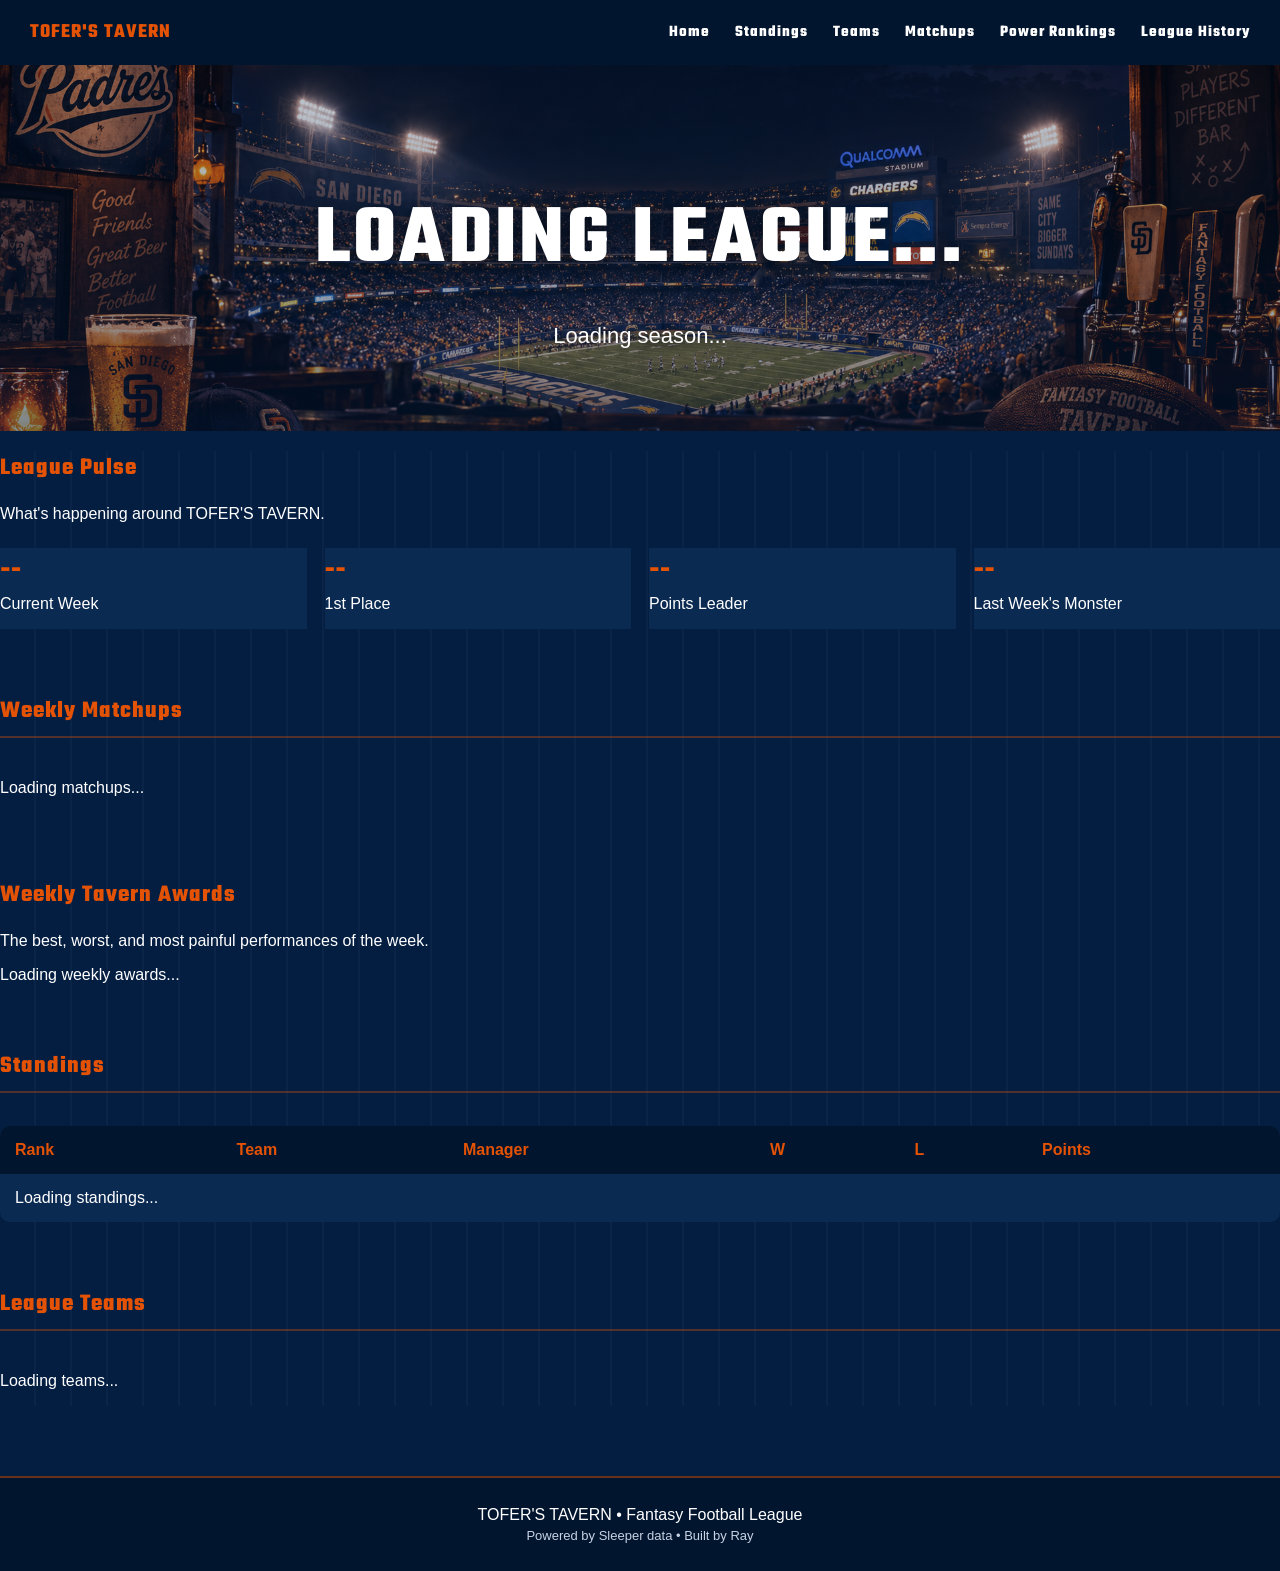
==== index.html @ 4baad5f4 "Launch TOFER'S TAVERN website" ====
<!DOCTYPE html>
<html>

<head>

    <meta charset="UTF-8">
    <meta name="viewport" content="width=device-width, initial-scale=1.0">
    <title>TOFER'S TAVERN</title>

    <link rel="preconnect" href="https://fonts.googleapis.com">
    <link rel="preconnect" href="https://fonts.gstatic.com" crossorigin>
    <link href="https://fonts.googleapis.com/css2?family=Teko:wght@400;500;600;700&display=swap" rel="stylesheet">

    <link rel="stylesheet" href="style.css">
</head>

<body>

<nav class="navbar">

    <div class="nav-logo">
        TOFER'S TAVERN
    </div>

     <div class="nav-links">
    <a href="#home">Home</a>
    <a href="#standings">Standings</a>
    <a href="#teams">Teams</a>
    <a href="#matchups">Matchups</a>
    <a href="power-rankings.html">Power Rankings</a>
    <a href="league-history.html">League History</a>

    </div>

</nav>
    <header>
        <h1 id="league-name">Loading League...</h1>
	<p id="league-season">Loading season...</p>
    </header>

<main>

    <h2>League Pulse</h2>
    <p>What's happening around TOFER'S TAVERN.</p>

    <section class="league-overview">

    <div class="card">
        <h3 id="pulse-week">--</h3>
        <p>Current Week</p>
    </div>

    <div class="card">
        <h3 id="pulse-leader">--</h3>
        <div class="pulse-detail" id="pulse-leader-detail"></div>
        <p>1st Place</p>
    </div>

    <div class="card">
        <h3 id="pulse-points">--</h3>
        <div class="pulse-detail" id="pulse-points-detail"></div>
        <p>Points Leader</p>
    </div>

    <div class="card">
        <h3 id="pulse-monster">--</h3>
        <div class="pulse-detail" id="pulse-monster-detail"></div>
        <p>Last Week's Monster</p>
    </div>

</section>

<section class="matchups-section" id="matchups">

    <h2 id="matchups-title">Weekly Matchups</h2>

    <div id="matchups-container">
        <p>Loading matchups...</p>
    </div>

</section>

<section class="awards-section">

    <div class="awards-heading">

        <div>

            <h2 id="awards-title">
                Weekly Tavern Awards
            </h2>

            <p>
                The best, worst, and most painful performances of the week.
            </p>

        </div>

    </div>


    <div id="awards-container">

        <p>Loading weekly awards...</p>

    </div>

</section>

<section class="standings-section" id="standings">

    <h2>Standings</h2>

    <div class="standings-wrapper">

        <table class="standings-table">

            <thead>
                <tr>
                    <th>Rank</th>
                    <th>Team</th>
                    <th>Manager</th>
                    <th>W</th>
                    <th>L</th>
                    <th>Points</th>
                </tr>
            </thead>

            <tbody id="standings-body">
                <tr>
                    <td colspan="6">Loading standings...</td>
                </tr>
            </tbody>

        </table>

    </div>

</section>


<section class="teams-section" id="teams">

        <h2>League Teams</h2>

        <div id="teams-container">
            <p>Loading teams...</p>
        </div>

</section>

</main>

<div id="roster-modal" class="roster-modal">

    <div class="roster-modal-content">

        <button id="close-roster" class="close-roster">
            ×
        </button>

        <h2 id="roster-team-name">
            Team Roster
        </h2>

        <p id="roster-manager"></p>

        <div id="roster-players">
            Loading roster...
        </div>

    </div>

</div>

<footer class="site-footer">

    <p>
        TOFER'S TAVERN • Fantasy Football League
    </p>

    <p class="footer-small">
        Powered by Sleeper data • Built by Ray
    </p>

</footer>

<script src="script.js"></script><script src="script.js"></script>

</body>

</html>
---- style.css ----
:root {
    --bg: #041E42;
    --surface: #0b2a52;
    --nav: #02152e;

    --orange: #E35205;
    --white: #FFFFFF;

    --text: #FFFFFF;
    --muted: #c7d2e3;
    --border: #24456b;
}

body {
    background-color: #111827;
    color: white;
    font-family: Arial, sans-serif;
    margin: 0;
}

header {
    background-color: #1f2937;
    text-align: center;
    padding: 40px 20px;
}

h1 {
    font-size: 48px;
    margin-bottom: 10px;
}

h2 {
    color: #facc15;
}

main {
    main {
    max-width: 1400px;
    margin: 0 auto;
    padding: 45px 30px 80px;
}
}.league-overview {
    display: grid;
    grid-template-columns: repeat(4, 1fr);
    gap: 18px;
    margin-top: 25px;
}

.card h3 {
    color: var(--orange);
    font-size: 27px;
    margin: 0;
}

.card h3 {
    color: #facc15;
    font-size: 32px;
    margin: 0;
}

.league-overview .card h3 {
    overflow-wrap: anywhere;
}

.card p {
    margin-top: 10px;
}.navbar {
    box-shadow: 0 3px 12px rgba(0, 0, 0, 0.35)
    background-color: #0b0f19;
    display: flex;
    justify-content: space-between;
    align-items: center;
    padding: 18px 30px;
    position: sticky;
    top: 0;
    z-index: 1000;
}

.nav-logo {
    color: var(--orange);
    font-weight: bold;
    font-size: 20px;
    text-decoration: none;
}

.nav-links {
    display: flex;
    gap: 25px;
}

.nav-links a {
    color: white;
    text-decoration: none;
    font-weight: bold;
}

.nav-links a:hover {
    color: #facc15;
}

.teams-section {
    margin-top: 50px;
}

#teams-container {
    display: grid;
    grid-template-columns: repeat(auto-fit, minmax(250px, 1fr));
    gap: 15px;
    margin-top: 25px;
}

.team-card {
    background-color: var(--surface);
    padding: 16px;
    border-radius: 10px;

    cursor: pointer;
    transition: transform 0.2s ease;
}

.team-card h3 {
    color: #facc15;
    margin-top: 0;
}

.team-card p {
    margin-bottom: 0;
}

.team-card h3 {
    overflow-wrap: anywhere;
}

#teams-container {
    grid-template-columns: repeat(auto-fit, minmax(280px, 1fr));
}

.standings-section {
    margin-top: 60px;
}

.standings-wrapper {
    overflow-x: auto;
}

.standings-table {
    width: 100%;
    border-collapse: collapse;
    margin-top: 25px;
    background-color: #1f2937;
    border-radius: 10px;
    overflow: hidden;
}

.standings-table th {
    background-color: #0b0f19;
    color: #facc15;
    text-align: left;
    padding: 15px;
}

.standings-table td {
    padding: 15px;
    border-bottom: 1px solid #374151;
}

.standings-table tr:last-child td {
    border-bottom: none;
}

.standings-table tbody tr:hover {
    background-color: #273244;
}

.team-card-top {
    display: flex;
    align-items: center;
    gap: 15px;
}

.team-avatar {
    width: 60px;
    height: 60px;
    border-radius: 50%;
    object-fit: cover;
    flex-shrink: 0;
}

.avatar-fallback {
    background-color: #374151;
    color: #facc15;
    display: flex;
    align-items: center;
    justify-content: center;
    font-size: 24px;
    font-weight: bold;
}

.team-card-top h3 {
    margin-bottom: 8px;
}

.team-card-top p {
    margin-top: 0;
}

.matchups-section {
    margin-top: 60px;
}

#matchups-container {
    display: grid;
    grid-template-columns: repeat(2, 1fr);
    gap: 20px;
    margin-top: 25px;
}

.matchup-card {
    background-color: #1f2937;
    border-radius: 10px;
    overflow: hidden;
}

.matchup-header {
    background-color: #0b0f19;
    color: #facc15;
    padding: 10px 20px;
    font-weight: bold;
}

.matchup-team {
    display: flex;
    align-items: center;
    justify-content: space-between;
    padding: 18px 20px;
}

.matchup-team:first-of-type {
    border-bottom: 1px solid #374151;
}

.matchup-team-info {
    display: flex;
    align-items: center;
    gap: 15px;
}

.matchup-team-name {
    font-weight: bold;
    margin: 0;
}

.matchup-manager {
    margin: 5px 0 0;
    font-size: 14px;
    color: #cbd5e1;
}

.matchup-score {
    font-size: 26px;
    font-weight: bold;
    color: #facc15;
}

@media (max-width: 800px) {

    #matchups-container {
        grid-template-columns: 1fr;
    }

}

/* Padres City Connect theme */

body {
    background-color: var(--bg);
    color: var(--text);
}

header {
    background-color: var(--surface);
}

.navbar {
    background-color: var(--nav);
}

.nav-logo {
    color: var(--pink);
}

.nav-links a {
    color: var(--text);
}

.nav-links a:hover {
    color: var(--mint);
}

h2 {
    color: var(--pink);
}

.card {
    background-color: var(--surface);
}

.card h3 {
    color: var(--yellow);
}

.team-card {
    background-color: var(--surface);
}

.team-card h3 {
    color: var(--pink);
}

.avatar-fallback {
    background-color: var(--border);
    color: var(--mint);
}

.standings-table {
    background-color: var(--surface);
}

.standings-table th {
    background-color: var(--nav);
    color: var(--mint);
}

.standings-table td {
    border-bottom: 1px solid var(--border);
}

.standings-table tbody tr:hover {
    background-color: #293746;
}

.matchup-card {
    background-color: var(--surface);
}

.matchup-header {
    background-color: var(--nav);
    color: var(--pink);
}

.matchup-team:first-of-type {
    border-bottom: 1px solid var(--border);
}

.matchup-score {
    color: var(--yellow);
}

.matchup-manager {
    color: var(--muted);
}

/* 1998 Padres theme */

body {
    background-color: var(--bg);
    color: var(--text);
}

header {
    background-color: var(--surface);
}

.navbar {
    background-color: var(--nav);
}

.nav-logo {
    color: var(--orange);
}

.nav-links a {
    color: var(--white);
}

.nav-links a:hover {
    color: var(--orange);
}

h2 {
    color: var(--orange);
}

.card {
    background-color: var(--surface);
}

.card h3 {
    color: var(--orange);
}

.team-card {
    background-color: var(--surface);
}

.team-card h3 {
    color: var(--orange);
}

.avatar-fallback {
    background-color: var(--border);
    color: var(--white);
}

.standings-table {
    background-color: var(--surface);
}

.standings-table th {
    background-color: var(--nav);
    color: var(--orange);
}

.standings-table td {
    border-bottom: 1px solid var(--border);
}

.standings-table tbody tr:hover {
    background-color: #143962;
}

.matchup-card {
    background-color: var(--surface);
}

.matchup-header {
    background-color: var(--nav);
    color: var(--orange);
}

.matchup-team:first-of-type {
    border-bottom: 1px solid var(--border);
}

.matchup-score {
    color: var(--orange);
}

.matchup-manager {
    color: var(--muted);
}

html {
    scroll-behavior: smooth;
}

.team-card {
    cursor: pointer;
    transition: transform 0.2s ease;
}

.team-card:hover {
    transform: translateY(-4px);
}

.roster-modal {
    display: none;
    position: fixed;

    top: 0;
    left: 0;

    width: 100%;
    height: 100%;

    background-color: rgba(0, 0, 0, 0.75);

    align-items: center;
    justify-content: center;

    z-index: 1000;
}

.roster-modal-content {
    background-color: var(--surface);

    width: 90%;
    max-width: 700px;

    max-height: 80vh;
    overflow-y: auto;

    border-radius: 12px;

    padding: 30px;

    position: relative;

    border-top: 5px solid var(--orange);
}

.close-roster {
    position: absolute;

    top: 15px;
    right: 20px;

    background: none;
    border: none;

    color: white;

    font-size: 32px;
    cursor: pointer;
}

.player-row {
    display: flex;
    justify-content: space-between;
    align-items: center;

    padding: 12px 0;

    border-bottom: 1px solid var(--border);
}

.player-name {
    font-weight: bold;
}

.player-position {
    color: var(--orange);
    font-weight: bold;
}

.player-details {
    display: flex;
    align-items: center;
    gap: 12px;
}

.player-rank {
    color: white;
    font-size: 14px;
    font-weight: bold;

    background-color: var(--nav);

    padding: 4px 8px;
    border-radius: 6px;
}

.team-page {
    max-width: 1100px;
    margin: 0 auto;
    padding: 50px 30px;
}

.team-profile {
    display: flex;
    align-items: center;
    gap: 25px;
    margin-bottom: 40px;
}

.team-profile h1 {
    font-size: 42px;
    margin: 0;
}

.team-profile p {
    color: var(--muted);
    font-size: 18px;
}

.team-page-avatar {
    width: 110px;
    height: 110px;

    border-radius: 50%;

    object-fit: cover;

    border: 4px solid var(--orange);
}

.team-stats {
    display: grid;

    grid-template-columns:
        repeat(3, 1fr);

    gap: 20px;

    margin-bottom: 50px;
}

.team-stats .card {
    width: auto;
}

.team-roster-section {
    margin-top: 30px;
}

#team-page-roster {
    background-color: var(--surface);

    padding: 10px 25px;

    border-radius: 12px;
}

@media (max-width: 700px) {

    .team-stats {
        grid-template-columns: 1fr;
    }

    .team-profile {
        flex-direction: column;
        text-align: center;
    }

}

.roster-group-title {
    color: var(--orange);
    font-size: 22px;
    margin: 20px 0 10px;
    text-transform: uppercase;
}

.bench-title {
    margin-top: 35px;
}

.lineup-player {
    display: flex;
    align-items: center;
    gap: 15px;
}

.lineup-slot {
    background-color: var(--nav);
    color: var(--orange);

    width: 55px;

    padding: 6px 8px;

    border-radius: 6px;

    text-align: center;

    font-size: 13px;
    font-weight: bold;

    flex-shrink: 0;
}

.bench-slot {
    color: var(--muted);
}

.player-headshot {
    width: 48px;
    height: 48px;

    border-radius: 50%;

    object-fit: cover;

    background-color: var(--nav);

    flex-shrink: 0;
}

.player-info {
    display: flex;
    flex-direction: column;
    gap: 4px;
}

.player-nfl-team {
    color: var(--muted);

    font-size: 13px;

    font-weight: bold;
}

.defense-logo {
    display: flex;

    align-items: center;
    justify-content: center;

    color: var(--orange);

    font-size: 12px;
    font-weight: bold;

    border: 2px solid var(--orange);
}

.team-week-section {
    margin: 50px 0;
}

#team-week-matchup {
    background-color: var(--surface);

    border-radius: 12px;

    padding: 30px;

    border-top: 4px solid var(--orange);
}

.team-page-matchup {
    display: grid;

    grid-template-columns:
        1fr auto 1fr;

    align-items: center;

    gap: 30px;
}

.weekly-team {
    text-align: center;
}

.weekly-team h3 {
    margin: 12px 0;
}

.weekly-avatar {
    width: 75px;
    height: 75px;

    border-radius: 50%;

    object-fit: cover;

    margin: 0 auto;
}

.weekly-score {
    color: var(--orange);

    font-size: 32px;

    font-weight: bold;
}

.weekly-vs {
    color: var(--muted);

    font-size: 22px;

    font-weight: bold;
}

@media (max-width: 650px) {

    .team-page-matchup {
        grid-template-columns: 1fr;
    }

}

.matchup-lineups {
    display: grid;
    grid-template-columns: 1fr 1fr;

    gap: 30px;

    margin-top: 35px;
}

.matchup-lineup {
    background-color: var(--nav);

    border-radius: 10px;

    padding: 20px;
}

.matchup-lineup h3 {
    color: var(--orange);

    margin-top: 0;

    padding-bottom: 12px;

    border-bottom: 1px solid var(--border);
}

.matchup-lineup-row {
    display: grid;

    grid-template-columns:
        45px 42px 1fr auto;

    align-items: center;

    gap: 12px;

    padding: 12px 0;

    border-bottom: 1px solid var(--border);
}

.matchup-slot {
    color: var(--orange);

    font-size: 13px;

    font-weight: bold;
}

.matchup-player-info {
    display: flex;

    flex-direction: column;

    gap: 3px;
}

.matchup-player-info span {
    color: var(--muted);

    font-size: 12px;
}

.matchup-player-score {
    color: var(--orange);

    font-weight: bold;

    font-size: 16px;
}

@media (max-width: 800px) {

    .matchup-lineups {
        grid-template-columns: 1fr;
    }

}

.matchup-player-photo {
    width: 40px;
    height: 40px;

    border-radius: 50%;

    object-fit: cover;

    background-color: var(--surface);
}

.matchup-player-photo.defense-logo {
    display: flex;
    align-items: center;
    justify-content: center;

    color: var(--orange);

    font-size: 10px;
    font-weight: bold;

    border: 2px solid var(--orange);
}

.weekly-team {
    padding: 15px;
    border-radius: 10px;
}

.weekly-team.matchup-leading {
    background-color: rgba(227, 82, 5, 0.12);
    outline: 2px solid var(--orange);
}

header {
    background-image:
        linear-gradient(
            rgba(4, 30, 66, 0.65),
            rgba(4, 30, 66, 0.85)
        ),
        url("header-bg.jpg");

    background-size: cover;
    background-position: center;

    padding: 90px 20px;
}

header {
    background-image:
        linear-gradient(
            rgba(4, 30, 66, 0.25),
            rgba(4, 30, 66, 0.50)
        ),
        url("header-bg.png");

    background-size: cover;
    background-position: center;
    background-repeat: no-repeat;

    padding: 60px 20px;
    text-align: center;
}

header h1 {
    font-family: "Teko", sans-serif;
    font-size: 84px;
    font-weight: 700;
    letter-spacing: 3px;
    text-transform: uppercase;
    text-shadow: 0 4px 18px rgba(0, 0, 0, 0.5);
    margin-bottom: 10px;
}

header p {
    font-size: 22px;
    text-shadow: 0 2px 10px rgba(0, 0, 0, 0.45);
}

.nav-logo,
.nav-links a,
h2 {
    font-family: "Teko", sans-serif;
    letter-spacing: 1px;
}

.pulse-detail {
    color: var(--muted);
    font-size: 13px;
    margin-top: 6px;
}

.matchups-section,
.awards-section,
.standings-section,
.teams-section {
    margin-top: 65px;
}

main section > h2 {
    margin-bottom: 8px;
}

@media (max-width: 900px) {

    .league-overview {
        grid-template-columns: repeat(2, 1fr);
    }

}

@media (max-width: 550px) {

    .league-overview {
        grid-template-columns: 1fr;
    }

}

.rankings-page,
.history-page {
    max-width: 1200px;
    margin: 0 auto;
    padding: 60px 30px 100px;
}

.page-heading {
    margin-bottom: 50px;
}

.page-heading h1 {
    font-family: "Teko", sans-serif;
    color: var(--orange);
    font-size: 64px;
    margin: 0;
}

.page-heading p {
    color: var(--muted);
    font-size: 18px;
    margin-top: 5px;
}

.record-book-section {
    margin-top: 70px;
}

#power-rankings-container {
    display: flex;
    flex-direction: column;
    gap: 12px;
}

.rankings-notice {
    background-color: var(--surface);

    border-left: 5px solid var(--orange);

    padding: 20px;

    border-radius: 10px;

    color: var(--muted);

    margin-bottom: 15px;
}

.ranking-card {
    display: grid;

    grid-template-columns:
        70px 65px 1fr 100px 120px;

    align-items: center;

    gap: 15px;

    background-color: var(--surface);

    padding: 16px 22px;

    border-radius: 10px;

    transition:
        transform 0.2s ease,
        background-color 0.2s ease;
}

.ranking-card:hover {
    transform: translateX(5px);
    background-color: #143962;
}

.ranking-number {
    font-family: "Teko", sans-serif;

    color: var(--orange);

    font-size: 32px;

    font-weight: bold;
}

.ranking-avatar {
    width: 50px;
    height: 50px;

    border-radius: 50%;

    object-fit: cover;
}

.ranking-team-info {
    min-width: 0;
}

.ranking-team-name {
    color: white;

    font-size: 18px;
    font-weight: bold;

    text-decoration: none;
}

.ranking-team-name:hover {
    color: var(--orange);
}

.ranking-manager {
    color: var(--muted);

    font-size: 13px;

    margin-top: 4px;
}

.ranking-record {
    font-weight: bold;

    text-align: center;
}

.ranking-points {
    color: var(--orange);

    font-weight: bold;

    text-align: right;
}

.ranking-points span {
    color: var(--muted);

    font-size: 10px;

    margin-left: 3px;
}

@media (max-width: 700px) {

    .ranking-card {
        grid-template-columns:
            45px 50px 1fr;
    }

    .ranking-record,
    .ranking-points {
        display: none;
    }

}

#champions-container {
    display: flex;
    flex-direction: column;
    gap: 15px;
    margin-top: 25px;
}


.champion-card {
    display: grid;

    grid-template-columns:
        100px 70px 1fr 140px;

    align-items: center;

    gap: 20px;

    background-color: var(--surface);

    border-left: 5px solid var(--orange);

    border-radius: 10px;

    padding: 22px 25px;
}


.champion-year {
    font-family: "Teko", sans-serif;

    color: var(--orange);

    font-size: 38px;

    font-weight: bold;
}


.champion-trophy {
    font-size: 38px;
    text-align: center;
}


.champion-label {
    color: var(--muted);

    font-size: 12px;

    text-transform: uppercase;

    letter-spacing: 1px;
}


.champion-team {
    color: white;

    font-size: 22px;

    font-weight: bold;

    margin-top: 4px;
}


.champion-manager {
    color: var(--muted);

    font-size: 14px;

    margin-top: 4px;
}


.champion-stats {
    display: flex;

    flex-direction: column;

    text-align: right;

    gap: 4px;
}


.champion-stats strong {
    color: var(--orange);

    font-size: 20px;
}


.champion-stats span {
    color: var(--muted);

    font-size: 13px;
}


.history-notice {
    background-color: var(--surface);

    padding: 20px;

    border-radius: 10px;

    color: var(--muted);
}


@media (max-width: 700px) {

    .champion-card {

        grid-template-columns:
            70px 50px 1fr;

    }


    .champion-stats {
        display: none;
    }

}

.record-book-subtitle {
    color: var(--muted);
    margin-top: -5px;
    margin-bottom: 25px;
}


#record-book-container {
    display: grid;

    grid-template-columns:
        repeat(3, 1fr);

    gap: 18px;

    margin-top: 25px;
}


.record-card {
    background-color: var(--surface);

    border-radius: 12px;

    padding: 24px;

    border-top: 4px solid var(--orange);

    transition:
        transform 0.2s ease;
}


.record-card:hover {
    transform: translateY(-4px);
}


.record-icon {
    font-size: 32px;

    margin-bottom: 12px;
}


.record-label {
    color: var(--orange);

    font-family: "Teko", sans-serif;

    font-size: 21px;

    text-transform: uppercase;

    letter-spacing: 1px;
}


.record-holder {
    color: white;

    font-size: 20px;

    font-weight: bold;

    margin-top: 10px;
}


.record-manager {
    color: var(--muted);

    font-size: 13px;

    margin-top: 4px;
}


.record-value {
    color: var(--orange);

    font-size: 25px;

    font-weight: bold;

    margin-top: 15px;
}


.record-context {
    color: var(--muted);

    font-size: 12px;

    margin-top: 4px;
}


@media (max-width: 900px) {

    #record-book-container {
        grid-template-columns:
            repeat(2, 1fr);
    }

}


@media (max-width: 600px) {

    #record-book-container {
        grid-template-columns:
            1fr;
    }

}

/* 1998 Padres-inspired subtle pinstripes */

main {
    background-image:
        repeating-linear-gradient(
            90deg,
            transparent 0px,
            transparent 34px,
            rgba(255, 255, 255, 0.05) 35px,
            transparent 36px
        );
}

main section > h2 {
    border-bottom: 2px solid rgba(227, 82, 5, 0.35);
    padding-bottom: 8px;
}

.site-footer {
    background-color: var(--nav);
    text-align: center;
    padding: 24px 20px;
    margin-top: 70px;

    border-top: 2px solid rgba(227, 82, 5, 0.45);
}

.site-footer p {
    margin: 4px 0;
}

.footer-small {
    color: var(--muted);
    font-size: 13px;
}

.record-subtitle {
    color: var(--muted);
    font-size: 12px;
    margin-top: 2px;
    font-style: italic;
}

/* =========================
   MOBILE CLEANUP
   ========================= */

@media (max-width: 768px) {

    /* PAGE */

    main {
        padding: 30px 16px 60px;
    }


    /* NAVBAR */

    .navbar {
        flex-direction: column;
        align-items: stretch;

        gap: 10px;

        padding: 10px 14px;
    }

    .nav-logo {
        text-align: center;
        font-size: 19px;
    }

    .nav-links {
        display: flex;

        gap: 18px;

        overflow-x: auto;

        white-space: nowrap;

        padding-bottom: 6px;

        scrollbar-width: none;
    }

    .nav-links::-webkit-scrollbar {
        display: none;
    }

    .nav-links a {
        flex-shrink: 0;
        font-size: 16px;
    }


    /* HERO */

    header {
        padding: 45px 15px;

        background-position: center;
    }

    header h1 {
        font-size: 54px;

        letter-spacing: 2px;

        line-height: 0.95;
    }

    header p {
        font-size: 19px;
    }


    /* LEAGUE PULSE */

    .league-overview {
        grid-template-columns:
            repeat(2, 1fr);

        gap: 12px;
    }

    .card {
        padding: 18px 12px;
    }

    .card h3 {
        font-size: 23px;
    }

    .card p {
        font-size: 14px;
    }


    /* HOMEPAGE MATCHUPS */

    #matchups-container {
        grid-template-columns: 1fr;
    }

    .matchup-team {
        padding: 14px;
    }

    .matchup-score {
        font-size: 22px;
    }


    /* AWARDS */

    #awards-container {
        grid-template-columns: 1fr;
    }


    /* STANDINGS */

    .standings-wrapper {
        overflow-x: auto;

        border-radius: 10px;
    }

    .standings-table {
        min-width: 700px;
    }


    /* TEAM GRID */

    #teams-container {
        grid-template-columns: 1fr;
    }


    /* INDIVIDUAL TEAM PAGE */

    .team-page {
        padding: 30px 16px 60px;
    }

    .team-profile {
        flex-direction: column;

        text-align: center;

        gap: 15px;
    }

    .team-profile h1 {
        font-size: 34px;
    }

    .team-page-avatar {
        width: 90px;
        height: 90px;
    }

    .team-stats {
        grid-template-columns: 1fr;

        gap: 12px;
    }


    /* WEEKLY TEAM MATCHUP */

    .team-page-matchup {
        grid-template-columns: 1fr;

        gap: 15px;
    }

    .weekly-vs {
        margin: 5px 0;
    }

    .matchup-lineups {
        grid-template-columns: 1fr;
    }

    .matchup-lineup-row {
        grid-template-columns:
            38px 36px minmax(0, 1fr) auto;

        gap: 8px;

        padding: 10px 0;
    }

    .matchup-player-photo {
        width: 34px;
        height: 34px;
    }

    .matchup-player-info strong {
        font-size: 13px;
    }

    .matchup-player-score {
        font-size: 14px;
    }


    /* FULL ROSTER */

    .player-row {
        gap: 10px;
    }

    .lineup-slot {
        width: 45px;

        padding: 5px;

        font-size: 11px;
    }

    .player-headshot {
        width: 40px;
        height: 40px;
    }

    .player-name {
        font-size: 14px;
    }

    .player-rank {
        font-size: 11px;

        padding: 3px 6px;
    }


    /* POWER RANKINGS */

    .rankings-page,
    .history-page {
        padding: 35px 16px 70px;
    }

    .page-heading h1 {
        font-size: 48px;
    }

    .ranking-card {
        grid-template-columns:
            45px 48px minmax(0, 1fr);

        gap: 10px;

        padding: 14px;
    }

    .ranking-record,
    .ranking-points {
        display: none;
    }

    .ranking-number {
        font-size: 27px;
    }

    .ranking-avatar {
        width: 42px;
        height: 42px;
    }


    /* HALL OF CHAMPIONS */

    .champion-card {
        grid-template-columns:
            65px 45px minmax(0, 1fr);

        gap: 12px;

        padding: 18px 14px;
    }

    .champion-year {
        font-size: 30px;
    }

    .champion-trophy {
        font-size: 28px;
    }

    .champion-team {
        font-size: 17px;
    }

    .champion-stats {
        display: none;
    }


    /* RECORD BOOK */

    #record-book-container {
        grid-template-columns: 1fr;
    }


    /* FOOTER */

    .site-footer {
        margin-top: 45px;

        padding: 20px 15px;
    }

}

@media (max-width: 480px) {

    header h1 {
        font-size: 44px;
    }

    header p {
        font-size: 17px;
    }

    .league-overview {
        grid-template-columns: 1fr;
    }

    .weekly-avatar {
        width: 60px;
        height: 60px;
    }

}
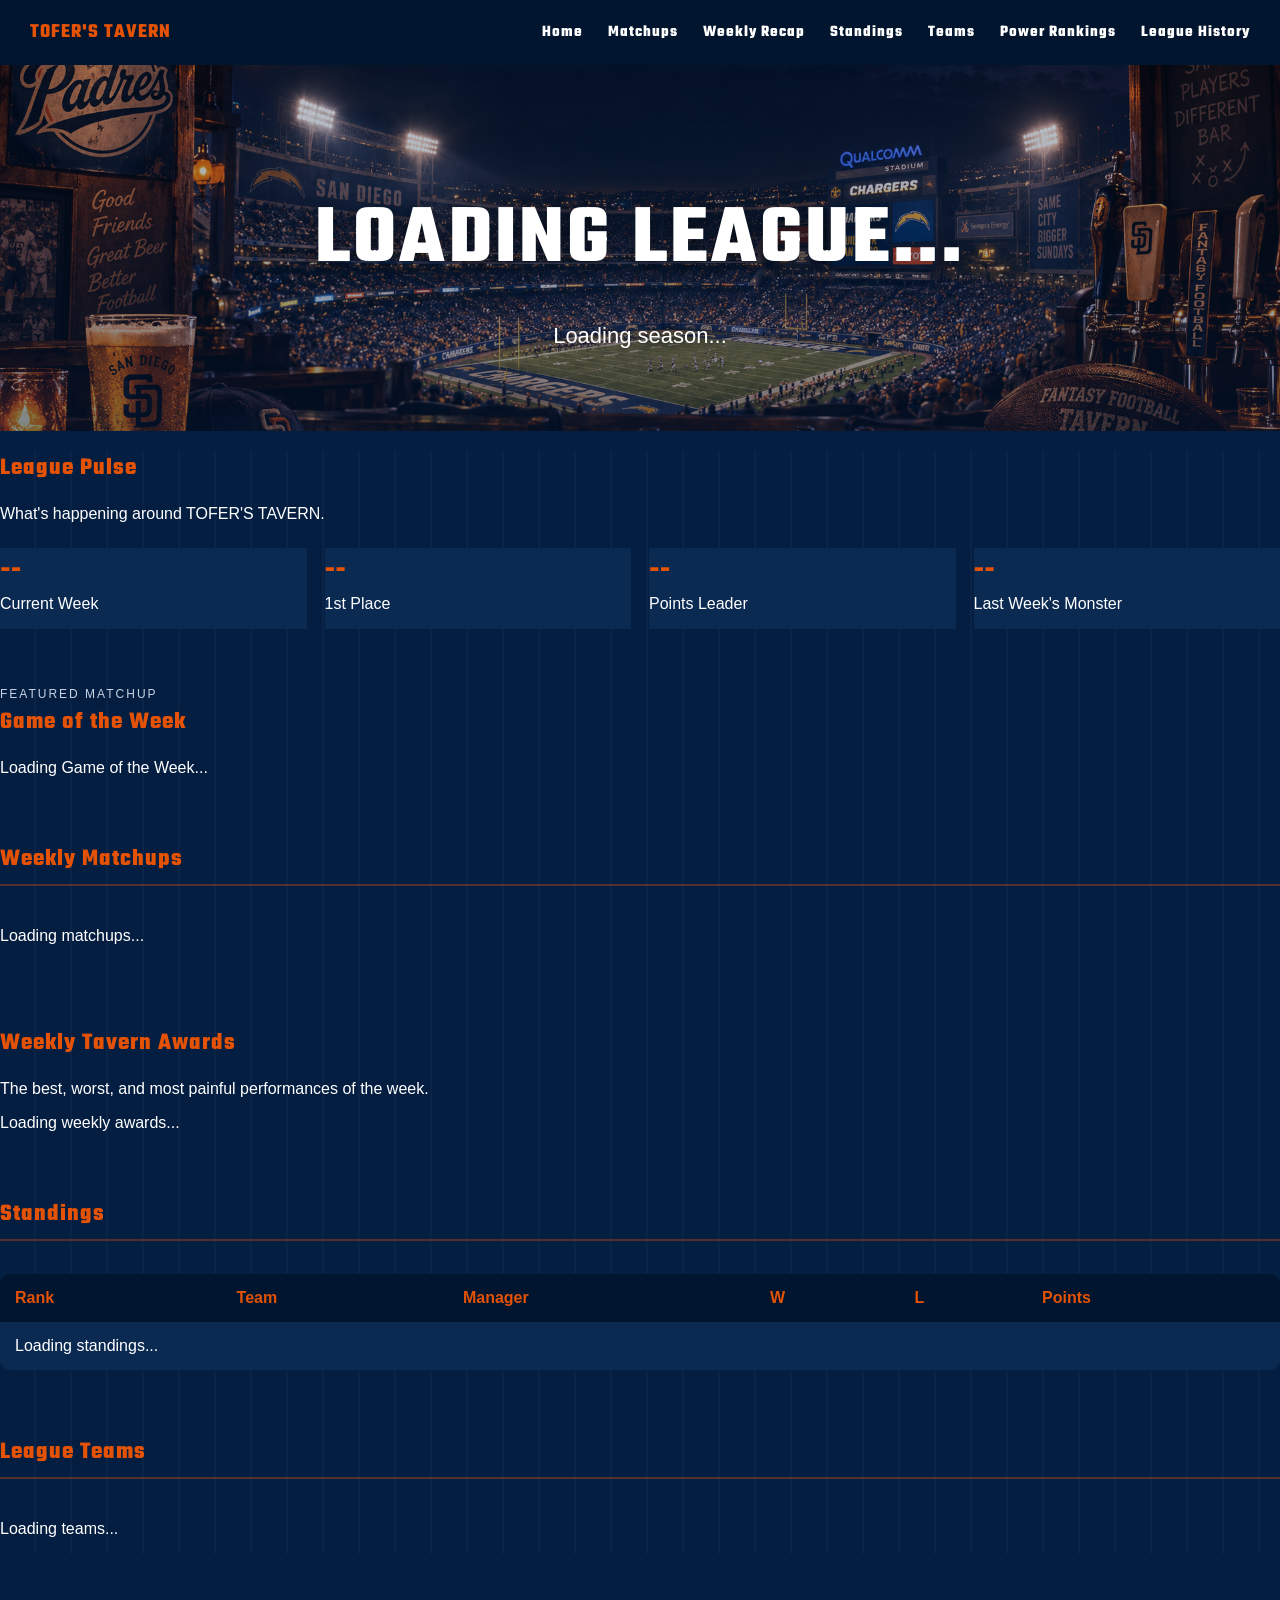
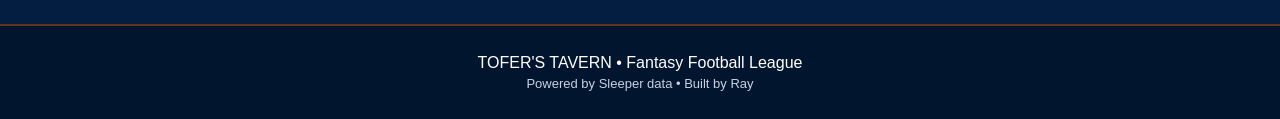
==== commit be9d2313: "Add files via upload add game of the week and weekly recap" ====
--- a/index.html
+++ b/index.html
@@ -23,12 +23,15 @@
     </div>
 
      <div class="nav-links">
+
     <a href="#home">Home</a>
+    <a href="#matchups">Matchups</a>
+    <a href="weekly-recap.html">Weekly Recap</a>
     <a href="#standings">Standings</a>
     <a href="#teams">Teams</a>
-    <a href="#matchups">Matchups</a>
     <a href="power-rankings.html">Power Rankings</a>
     <a href="league-history.html">League History</a>
+    
 
     </div>
 
@@ -66,6 +69,21 @@
         <h3 id="pulse-monster">--</h3>
         <div class="pulse-detail" id="pulse-monster-detail"></div>
         <p>Last Week's Monster</p>
+    </div>
+
+</section>
+
+<section class="game-of-week-section">
+
+    <div class="game-of-week-heading">
+        <span>Featured Matchup</span>
+        <h2 id="game-of-week-title">
+            Game of the Week
+        </h2>
+    </div>
+
+    <div id="game-of-week-container">
+        Loading Game of the Week...
     </div>
 
 </section>
--- a/style.css
+++ b/style.css
@@ -775,18 +775,14 @@
 .matchup-lineups {
     display: grid;
     grid-template-columns: 1fr 1fr;
-
-    gap: 30px;
-
-    margin-top: 35px;
+    gap: 24px;
+    align-items: start;
 }
 
 .matchup-lineup {
-    background-color: var(--nav);
-
-    border-radius: 10px;
-
-    padding: 20px;
+    background-color: rgba(255, 255, 255, 0.02);
+    border-radius: 12px;
+    padding: 18px;
 }
 
 .matchup-lineup h3 {
@@ -1751,3 +1747,500 @@
 
 }
 
+.clickable-matchup {
+    cursor: pointer;
+
+    transition:
+        transform 0.2s ease,
+        box-shadow 0.2s ease;
+}
+
+.clickable-matchup:hover {
+    transform: translateY(-4px);
+
+    box-shadow:
+        0 8px 20px rgba(0, 0, 0, 0.25);
+}
+
+.matchup-group-label {
+    color: var(--orange);
+
+    font-family: "Teko", sans-serif;
+
+    font-size: 18px;
+
+    text-transform: uppercase;
+
+    letter-spacing: 1px;
+
+    margin: 14px 0 6px;
+}
+
+
+.matchup-bench-label {
+    margin-top: 28px;
+
+    padding-top: 18px;
+
+    border-top:
+        2px solid
+        rgba(227, 82, 5, 0.35);
+}
+
+
+.bench-matchup-slot {
+    color: var(--muted);
+}
+
+/* FORCE DESKTOP MATCHUP TO TWO COLUMNS */
+
+@media (min-width: 769px) {
+
+    .matchup-lineups {
+        display: grid !important;
+        grid-template-columns: minmax(0, 1fr) minmax(0, 1fr) !important;
+        gap: 24px !important;
+        align-items: start;
+    }
+
+    .matchup-lineup {
+        min-width: 0;
+    }
+
+}
+
+
+/* PHONE MATCHUP STACKS VERTICALLY */
+
+@media (max-width: 768px) {
+
+    .matchup-lineups {
+        display: grid !important;
+        grid-template-columns: 1fr !important;
+    }
+
+}
+
+.matchup-only-page {
+    padding-top: 30px;
+}
+
+.game-of-week-section {
+    margin-top: 55px;
+}
+
+.game-of-week-heading {
+    margin-bottom: 18px;
+}
+
+.game-of-week-heading span {
+    color: var(--muted);
+    font-size: 12px;
+    text-transform: uppercase;
+    letter-spacing: 2px;
+}
+
+.game-of-week-heading h2 {
+    margin-top: 3px;
+}
+
+.game-of-week-card {
+    background-color: var(--surface);
+
+    border: 2px solid var(--orange);
+    border-radius: 14px;
+
+    padding: 30px;
+
+    cursor: pointer;
+
+    transition:
+        transform 0.2s ease,
+        box-shadow 0.2s ease;
+}
+
+.game-of-week-card:hover {
+    transform: translateY(-4px);
+
+    box-shadow:
+        0 10px 25px rgba(0, 0, 0, 0.3);
+}
+
+.game-of-week-teams {
+    display: grid;
+
+    grid-template-columns:
+        1fr auto 1fr;
+
+    align-items: center;
+
+    gap: 30px;
+}
+
+.game-of-week-team {
+    text-align: center;
+}
+
+.game-of-week-avatar {
+    width: 85px;
+    height: 85px;
+
+    border-radius: 50%;
+
+    object-fit: cover;
+
+    margin-bottom: 10px;
+}
+
+.game-of-week-team h3 {
+    font-size: 22px;
+
+    margin: 5px 0;
+}
+
+.game-of-week-manager {
+    color: var(--muted);
+
+    font-size: 13px;
+}
+
+.game-of-week-score {
+    color: var(--orange);
+
+    font-size: 34px;
+
+    font-weight: bold;
+
+    margin-top: 10px;
+}
+
+.game-of-week-vs {
+    font-family: "Teko", sans-serif;
+
+    color: var(--orange);
+
+    font-size: 36px;
+
+    font-weight: bold;
+}
+
+.game-of-week-footer {
+    text-align: center;
+
+    color: var(--muted);
+
+    font-size: 13px;
+
+    margin-top: 25px;
+
+    padding-top: 18px;
+
+    border-top:
+        1px solid var(--border);
+}
+
+@media (max-width: 650px) {
+
+    .game-of-week-teams {
+        grid-template-columns: 1fr;
+    }
+
+    .game-of-week-vs {
+        margin: -5px 0;
+    }
+
+}.game-of-week-section {
+    margin-top: 55px;
+}
+
+.game-of-week-heading {
+    margin-bottom: 18px;
+}
+
+.game-of-week-heading span {
+    color: var(--muted);
+    font-size: 12px;
+    text-transform: uppercase;
+    letter-spacing: 2px;
+}
+
+.game-of-week-heading h2 {
+    margin-top: 3px;
+}
+
+.game-of-week-card {
+    background-color: var(--surface);
+
+    border: 2px solid var(--orange);
+    border-radius: 14px;
+
+    padding: 30px;
+
+    cursor: pointer;
+
+    transition:
+        transform 0.2s ease,
+        box-shadow 0.2s ease;
+}
+
+.game-of-week-card:hover {
+    transform: translateY(-4px);
+
+    box-shadow:
+        0 10px 25px rgba(0, 0, 0, 0.3);
+}
+
+.game-of-week-teams {
+    display: grid;
+
+    grid-template-columns:
+        1fr auto 1fr;
+
+    align-items: center;
+
+    gap: 30px;
+}
+
+.game-of-week-team {
+    text-align: center;
+}
+
+.game-of-week-avatar {
+    width: 85px;
+    height: 85px;
+
+    border-radius: 50%;
+
+    object-fit: cover;
+
+    margin-bottom: 10px;
+}
+
+.game-of-week-team h3 {
+    font-size: 22px;
+
+    margin: 5px 0;
+}
+
+.game-of-week-manager {
+    color: var(--muted);
+
+    font-size: 13px;
+}
+
+.game-of-week-score {
+    color: var(--orange);
+
+    font-size: 34px;
+
+    font-weight: bold;
+
+    margin-top: 10px;
+}
+
+.game-of-week-vs {
+    font-family: "Teko", sans-serif;
+
+    color: var(--orange);
+
+    font-size: 36px;
+
+    font-weight: bold;
+}
+
+.game-of-week-footer {
+    text-align: center;
+
+    color: var(--muted);
+
+    font-size: 13px;
+
+    margin-top: 25px;
+
+    padding-top: 18px;
+
+    border-top:
+        1px solid var(--border);
+}
+
+@media (max-width: 650px) {
+
+    .game-of-week-teams {
+        grid-template-columns: 1fr;
+    }
+
+    .game-of-week-vs {
+        margin: -5px 0;
+    }
+
+}
+
+/* =========================
+   WEEKLY RECAP
+========================= */
+
+.recap-page {
+    max-width: 1200px;
+    margin: 0 auto;
+    padding: 55px 30px 90px;
+}
+
+.recap-header {
+    margin-bottom: 50px;
+}
+
+.recap-header h1 {
+    font-family: "Teko", sans-serif;
+    font-size: 52px;
+    margin: 0;
+}
+
+.recap-kicker {
+    color: var(--orange);
+    text-transform: uppercase;
+    letter-spacing: 2px;
+    font-size: 13px;
+    margin-bottom: 4px;
+}
+
+.recap-page section {
+    margin-bottom: 55px;
+}
+
+.recap-story-card,
+.recap-message {
+    background: var(--surface);
+    border-left: 5px solid var(--orange);
+    border-radius: 10px;
+    padding: 25px;
+    line-height: 1.7;
+    font-size: 17px;
+}
+
+.recap-story-card strong {
+    color: var(--orange);
+}
+
+.recap-message {
+    text-align: center;
+}
+
+.recap-message-icon {
+    font-size: 35px;
+    margin-bottom: 10px;
+}
+
+#recap-awards {
+    display: grid;
+    grid-template-columns: repeat(4, 1fr);
+    gap: 16px;
+}
+
+.recap-award-card {
+    background: var(--surface);
+    border: 1px solid var(--border);
+    border-radius: 10px;
+    padding: 20px;
+
+    display: flex;
+    flex-direction: column;
+    gap: 7px;
+}
+
+.recap-award-label {
+    color: var(--orange);
+    font-family: "Teko", sans-serif;
+    font-size: 20px;
+}
+
+.recap-award-card strong {
+    font-size: 17px;
+}
+
+.recap-award-card > span:last-child {
+    color: var(--muted);
+}
+
+#recap-games {
+    display: grid;
+    grid-template-columns: repeat(2, 1fr);
+    gap: 16px;
+}
+
+.recap-game-card {
+    background: var(--surface);
+    border: 1px solid var(--border);
+    border-radius: 10px;
+    padding: 20px;
+
+    display: grid;
+    grid-template-columns: 1fr auto 1fr;
+    align-items: center;
+    gap: 15px;
+
+    cursor: pointer;
+
+    transition:
+        transform 0.2s ease,
+        border-color 0.2s ease;
+}
+
+.recap-game-card:hover {
+    transform: translateY(-3px);
+    border-color: var(--orange);
+}
+
+.recap-game-team {
+    display: flex;
+    flex-direction: column;
+    text-align: center;
+    gap: 6px;
+}
+
+.recap-game-team span {
+    color: var(--orange);
+    font-weight: bold;
+    font-size: 21px;
+}
+
+.recap-game-vs {
+    color: var(--muted);
+    font-family: "Teko", sans-serif;
+    font-size: 22px;
+}
+
+
+/* TABLET */
+
+@media (max-width: 850px) {
+
+    #recap-awards {
+        grid-template-columns:
+            repeat(2, 1fr);
+    }
+
+    #recap-games {
+        grid-template-columns: 1fr;
+    }
+
+}
+
+
+/* PHONE */
+
+@media (max-width: 480px) {
+
+    .recap-page {
+        padding:
+            35px 16px 70px;
+    }
+
+    .recap-header h1 {
+        font-size: 42px;
+    }
+
+    #recap-awards {
+        grid-template-columns: 1fr;
+    }
+
+}
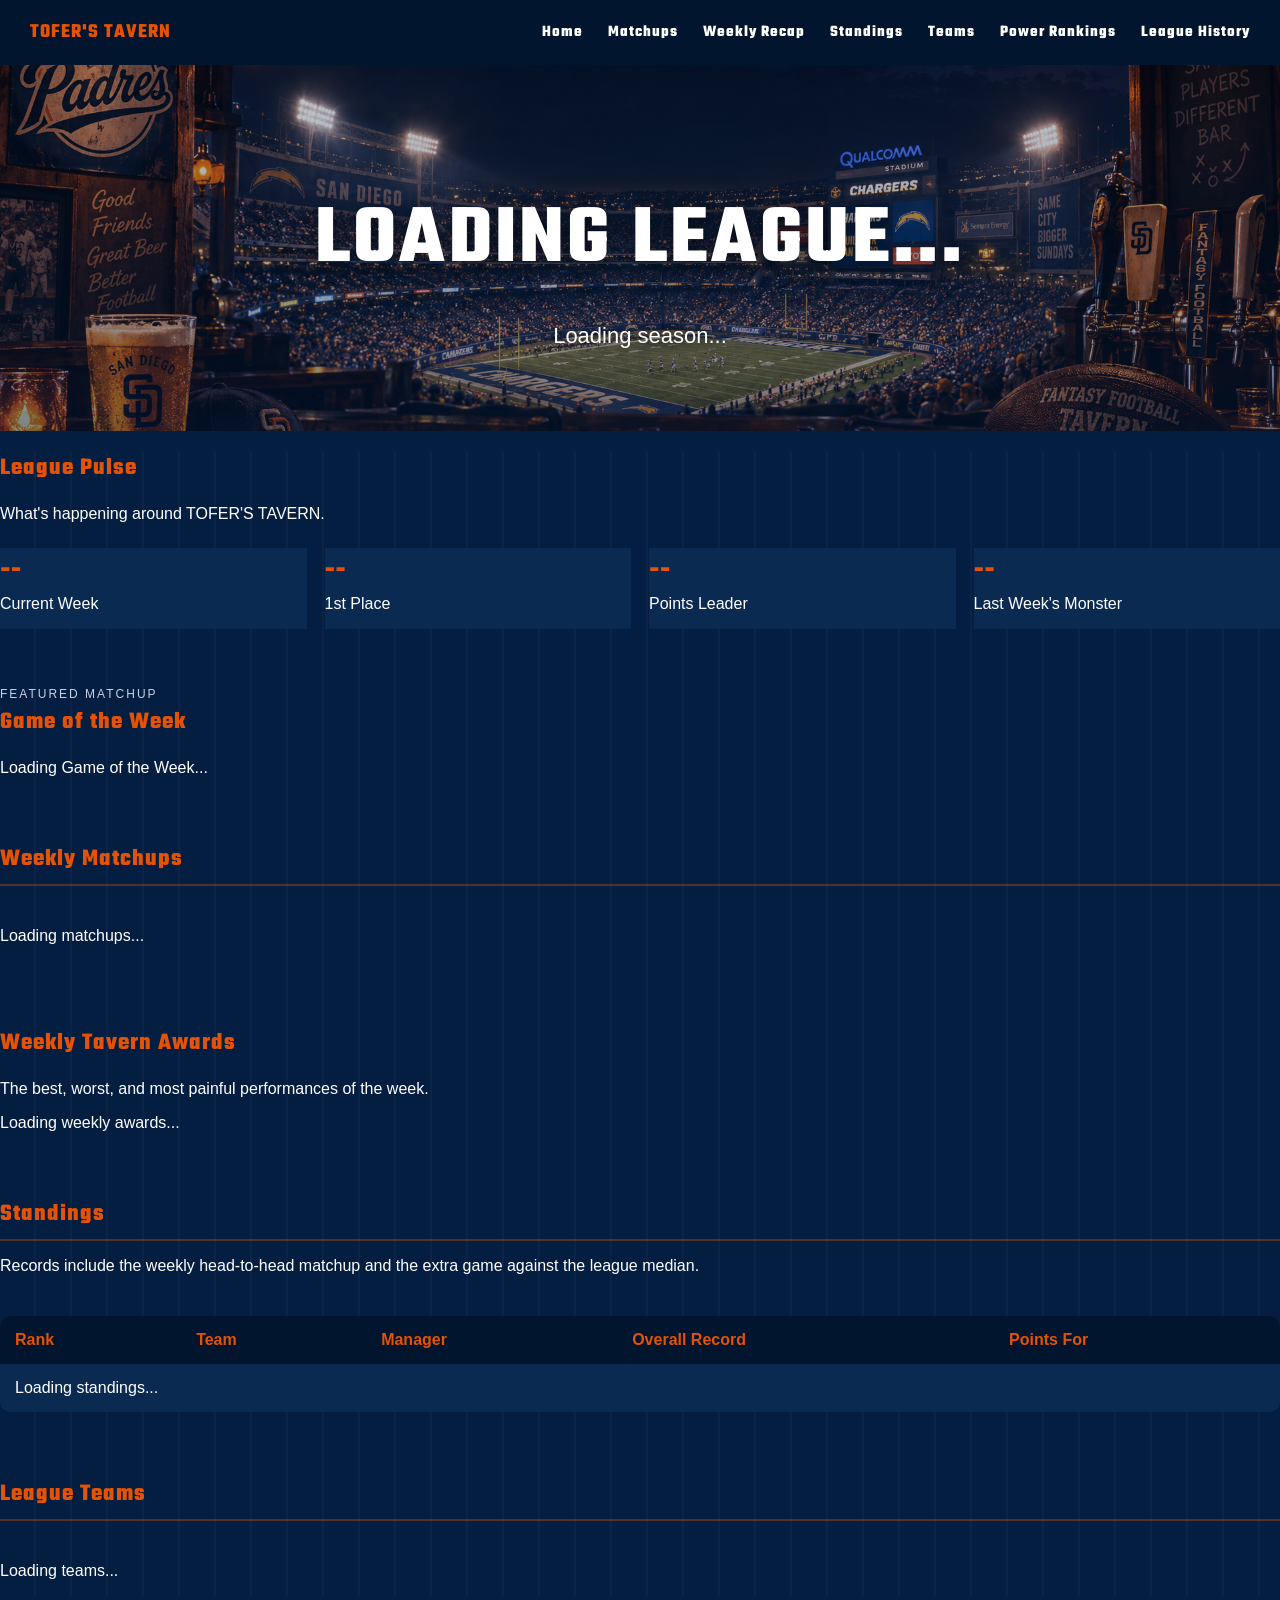
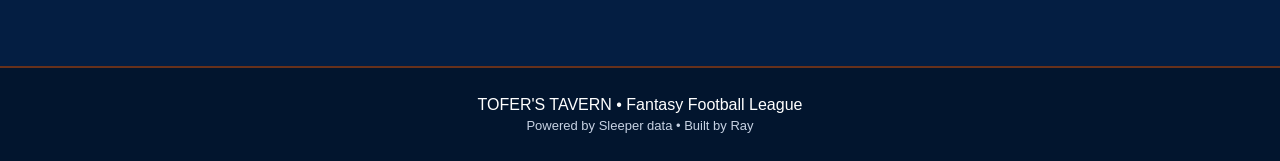
==== commit bbfaab72: "Add files via upload Update median standings and clean homepage code" ====
--- a/index.html
+++ b/index.html
@@ -128,6 +128,10 @@
 <section class="standings-section" id="standings">
 
     <h2>Standings</h2>
+	
+	<p class="standings-note">
+    Records include the weekly head-to-head matchup and the extra game against the league median.
+</p>
 
     <div class="standings-wrapper">
 
@@ -136,11 +140,10 @@
             <thead>
                 <tr>
                     <th>Rank</th>
-                    <th>Team</th>
-                    <th>Manager</th>
-                    <th>W</th>
-                    <th>L</th>
-                    <th>Points</th>
+		    <th>Team</th>
+    	 	    <th>Manager</th>
+		    <th>Overall Record</th>
+		    <th>Points For</th>
                 </tr>
             </thead>
 
@@ -203,7 +206,7 @@
 
 </footer>
 
-<script src="script.js"></script><script src="script.js"></script>
+<script src="script.js"></script>
 
 </body>
 
